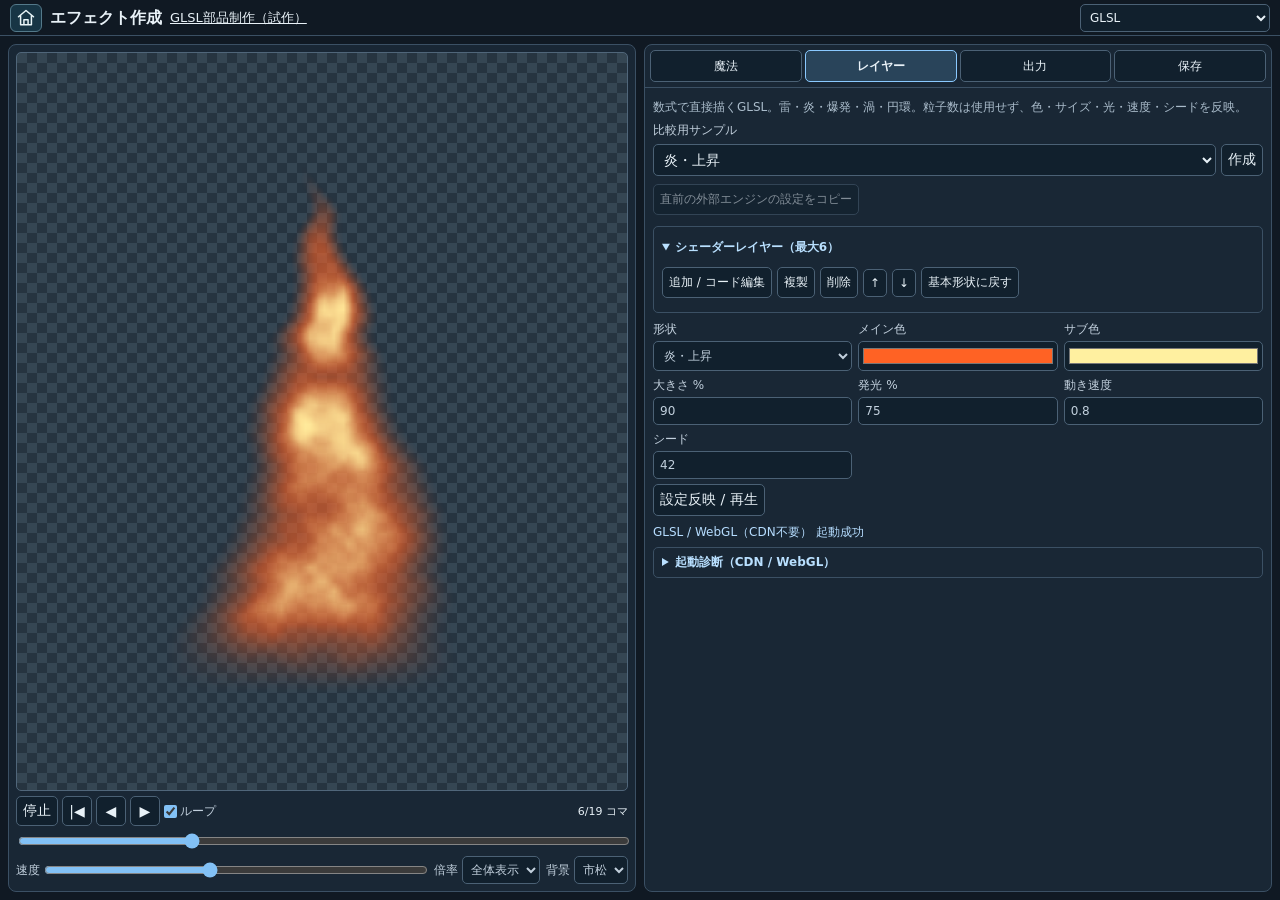
==== tools/effect-creator/index.html @ da2f542d "Add starfield and layered cosmic mist to dark nebula" ====
<!doctype html><html lang="ja"><head><meta charset="utf-8"><meta name="viewport" content="width=device-width,initial-scale=1,viewport-fit=cover"><title>エフェクト作成 | MyMapCreater</title><link rel="stylesheet" href="style.css?v=glsl-tabs-1"><link rel="stylesheet" href="../../shared/tool-home.css?v=1"><script defer src="../../shared/tool-home.js?v=1"></script></head><body>
<header class="app-header" data-tool-home><h1>エフェクト作成</h1><a href="component-studio.html" class="component-studio-link" style="color:inherit;text-decoration:underline;white-space:nowrap;font-size:13px">GLSL部品制作（試作）</a><select id="engineSelect" aria-label="描画エンジン"><option value="shader" selected>GLSL</option><option value="canvas">Canvas 2D</option><option value="pixi">PixiJS</option><option value="three">Three.js</option><option value="quarks">three.quarks</option><option value="ts">tsParticles</option><option value="code">SVG / CSS / JS</option></select></header>
<main class="workspace">
<section class="preview panel" aria-label="プレビュー">
  <div id="canvasStage" class="preview-stage checker"><canvas id="preview" width="128" height="128"></canvas></div>
  <div id="externalStage" class="preview-stage checker" hidden><canvas id="externalPreview" width="128" height="128"></canvas></div>
  <div id="codeStage" class="preview-stage checker" hidden><iframe id="codeFrame" title="隔離コードプレビュー" sandbox="allow-scripts"></iframe></div>
  <div id="canvasControls" class="preview-controls">
    <div class="transport"><button id="play">停止</button><button id="rewind" title="先頭" aria-label="先頭">|◀</button><button id="prev" title="前のコマ" aria-label="前のコマ">◀</button><button id="next" title="次のコマ" aria-label="次のコマ">▶</button><label class="loop-label"><input type="checkbox" id="loop" checked>ループ</label><output id="time"></output></div>
    <div class="scrub"><input type="range" id="seek" min="0" max="11" value="0" aria-label="フレーム"></div>
    <div class="preview-options"><label>速度<input type="range" id="speed" min=".25" max="2" step=".25" value="1"></label><label>倍率<select id="zoom"><option value="fit" selected>全体表示</option><option>100%</option><option>200%</option><option>300%</option><option>400%</option></select></label><label>背景<select id="background"><option value="checker">市松</option><option value="black">黒</option><option value="white">白</option></select></label></div>
  </div>
  <div id="externalControls" class="preview-controls" hidden><div class="transport"><button id="externalPlay" type="button" disabled>再生</button><button id="externalRewind" type="button" disabled title="先頭">|◀</button><button id="externalPrev" type="button" disabled>◀</button><button id="externalNext" type="button" disabled>▶</button><label class="loop-label"><input type="checkbox" id="externalLoop" checked>ループ</label><output id="externalTime">未起動</output></div><input id="externalSeek" type="range" min="0" max="11" value="0" aria-label="外部エフェクトのフレーム" disabled><div class="preview-options"><label>速度<input type="range" id="externalSpeed" min=".25" max="2" step=".25" value="1"></label><label>倍率<select id="externalZoom"><option value="fit" selected>全体表示</option><option>100%</option><option>200%</option><option>300%</option><option>400%</option></select></label><label>背景<select id="externalBackground"><option value="checker">市松</option><option value="black">黒</option><option value="white">白</option></select></label></div></div>
  <div id="codeControls" class="preview-controls" hidden><div class="transport"><button id="runCode">再生 / 再起動</button><button id="stopCode">停止</button><span class="hint">コードプレビュー</span></div></div>
</section>
<section class="settings panel" aria-label="設定">
  <div class="settings-tabs" role="tablist" aria-label="設定項目">
    <button type="button" role="tab" id="tab-magic" aria-controls="settings-magic" aria-selected="false" tabindex="-1" data-settings-tab="magic">魔法</button>
    <button type="button" role="tab" id="tab-layers" aria-controls="settings-layers" aria-selected="true" data-settings-tab="layers">レイヤー</button>
    <button type="button" role="tab" id="tab-output" aria-controls="settings-output" aria-selected="false" tabindex="-1" data-settings-tab="output">出力</button>
    <button type="button" role="tab" id="tab-save" aria-controls="settings-save" aria-selected="false" tabindex="-1" data-settings-tab="save">保存</button>
    <button type="button" role="tab" id="tab-shader-magic" aria-controls="settings-external" aria-selected="false" tabindex="-1" data-settings-tab="shader-magic" hidden>魔法</button>
    <button type="button" role="tab" id="tab-shader-layers" aria-controls="settings-external" aria-selected="false" tabindex="-1" data-settings-tab="shader-layers" hidden>レイヤー</button>
    <button type="button" role="tab" id="tab-shader-output" aria-controls="settings-external" aria-selected="false" tabindex="-1" data-settings-tab="shader-output" hidden>出力</button>
    <button type="button" role="tab" id="tab-shader-save" aria-controls="settings-external" aria-selected="false" tabindex="-1" data-settings-tab="shader-save" hidden>保存</button>
    <button type="button" role="tab" id="tab-external" aria-controls="settings-external" aria-selected="false" tabindex="-1" data-settings-tab="external" hidden>エンジン設定</button>
    <button type="button" role="tab" id="tab-code" aria-controls="settings-code" aria-selected="false" tabindex="-1" data-settings-tab="code" hidden>コード編集</button>
  </div>
  <div class="settings-scroll" id="settingsScroll">
    <section id="settings-magic" role="tabpanel" aria-labelledby="tab-magic" data-settings-pane="magic" hidden><label for="magicPreset">雷魔法（CS 24種）</label><div class="magic-picker"><select id="magicPreset"></select><button id="magicPrev" type="button" aria-label="前の魔法">◀</button><button id="magicNext" type="button" aria-label="次の魔法">▶</button><button id="loadMagic" type="button">再読込</button></div><p id="magicMeta" class="magic-meta"></p><details open class="magic-note"><summary>演出備考</summary><p id="magicNotes"></p></details><details open class="magic-note"><summary>魔法の本来の説明（CS）</summary><p id="canvasCSOriginal"></p></details><details open class="magic-note"><summary>戦闘データ・取得条件（CS原文）</summary><p class="hint">データ（J列）</p><p id="canvasCSData"></p><p class="hint">効果（K列）</p><p id="canvasCSEffect"></p><p class="hint">取得条件（M列）</p><p id="canvasCSCondition"></p></details><details class="magic-note"><summary>効果説明の全文（L列）</summary><p id="canvasCSFull"></p></details><p class="hint">参照元：<a href="https://docs.google.com/spreadsheets/d/1M55erZwPIapl8-fw7NS1Souy1SiW1iH6J56C6C85NPg/edit#gid=1829342689&range=A312:Q335" target="_blank" rel="noopener">game_data / CS 312〜335行</a>（2026-11-26取得、読み取り専用）</p><p class="hint">魔法の選択で自動読込・再生します。編集中は確認します。出力解像度・FPS・列数は維持します。</p></section>
    <section id="settings-layers" role="tabpanel" aria-labelledby="tab-layers" data-settings-pane="layers"><details class="magic-note"><summary>比較用サンプル</summary><div class="comparison-picker"><label for="canvasSample">比較用サンプル</label><div class="row"><select id="canvasSample"></select><button id="canvasSampleLoad" type="button">作成</button></div></div></details><div class="row"><select id="preset" aria-label="基本形状"></select><button id="add">追加</button><button id="duplicate">複製</button><button id="remove">削除</button></div><div id="layers"></div><div class="row"><button id="up">↑ 前へ</button><button id="down">↓ 後ろへ</button></div><details id="currentNoteBox" class="magic-note"><summary id="currentNoteTitle">制作備考</summary><label for="projectNotes">備考（JSON保存対象）</label><textarea id="projectNotes" rows="3"></textarea></details><div id="properties" class="fields"></div></section>
    <section id="settings-output" role="tabpanel" aria-labelledby="tab-output" data-settings-pane="output" hidden><div class="fields" id="project"></div><p id="dimensions"></p><div class="row"><button data-export="png">現在コマ PNG</button><button data-export="sheet">PNGシート</button><button data-export="webp">WebPシート</button><button data-export="zip">連番PNG ZIP</button></div></section>
    <section id="settings-save" role="tabpanel" aria-labelledby="tab-save" data-settings-pane="save" hidden><div class="row"><button id="save">JSON保存</button><label class="file">JSON読込<input id="load" type="file" accept=".json,application/json"></label><button id="localSave">ブラウザー保存</button><button id="localLoad">ブラウザー読込</button></div><p class="hint">背景設定はプレビューのみ。出力は常に透過。列数0は横一列。出力サイズ上限あり。</p></section>
    <section id="settings-external" role="tabpanel" aria-labelledby="tab-external" data-settings-pane="external" hidden>
<label hidden>描画エンジン<select id="extEngine"><option value="pixi">PixiJS + GlowFilter（2D）</option><option value="three">Three.js（3D）</option><option value="quarks">three.quarks（粒子）</option><option value="shader">GLSL（プロシージャル）</option><option value="ts">tsParticles（粒子・試験）</option></select></label>
<p class="hint" id="extEngineInfo"></p><div data-ext-part="layers"><div class="comparison-picker"><label for="extSample">比較用サンプル</label><div class="row"><select id="extSample"></select><button id="extSampleLoad" type="button">作成</button></div></div><button id="extComparePrevious" type="button" disabled>直前の外部エンジンの設定をコピー</button></div><section id="shaderStudio" hidden><div data-ext-part="magic">
<label for="shaderAttribute">属性・系統</label><select id="shaderAttribute"></select><label for="shaderMagic">魔法（CS＋制作試作）</label><div class="magic-picker"><select id="shaderMagic"></select><button id="shaderMagicPrev" type="button" aria-label="前の魔法">◀</button><button id="shaderMagicNext" type="button" aria-label="次の魔法">▶</button><button id="shaderMagicLoad" type="button">再読込</button></div><p id="shaderMagicMeta" class="magic-meta"></p><p id="shaderTrialInfo" class="hint" hidden>制作試作：名称・Lv・戦闘性能・取得条件は未確定。CS未登録。</p><details open class="magic-note"><summary>魔法の本来の説明（CS）</summary><p id="shaderCSOriginal"></p></details><details open class="magic-note"><summary>戦闘データ・取得条件（CS原文）</summary><p class="hint">データ（J列）</p><p id="shaderCSData"></p><p class="hint">効果（K列）</p><p id="shaderCSEffect"></p><p class="hint">取得条件（M列）</p><p id="shaderCSCondition"></p></details><details class="magic-note"><summary>効果説明の全文（L列）</summary><p id="shaderCSFull"></p></details><p class="hint">参照元：<a id="shaderCSLink" href="https://docs.google.com/spreadsheets/d/1M55erZwPIapl8-fw7NS1Souy1SiW1iH6J56C6C85NPg/edit#gid=1829342689" target="_blank" rel="noopener">game_data / CS</a>（2026-11-26取得、読み取り専用）</p><details open class="magic-note"><summary>演出備考</summary><p id="shaderMagicNote"></p></details><p class="hint">属性・魔法の選択で自動読込・再生します。通常の魔法は発動用、（持続）は別素材です。編集中は確認します。解像度・FPS・列数は維持します。</p></div><div data-ext-part="layers" class="magic-note">
<details open><summary>シェーダーレイヤー（最大6）</summary><div id="shaderLayerList"></div><div class="row"><button id="shaderAdd">追加 / コード編集</button><button id="shaderDuplicate">複製</button><button id="shaderDelete">削除</button><button id="shaderUp">↑</button><button id="shaderDown">↓</button><button id="shaderReset">基本形状に戻す</button></div>
<div id="shaderLayerEditor" hidden><div class="fields"><label>名前<input id="shaderName" type="text"></label><label>合成<select id="shaderBlend"><option value="source-over">通常</option><option value="lighter">加算</option><option value="multiply">乗算</option><option value="screen">スクリーン</option></select></label><label>透明度 %<input id="shaderOpacity" type="number" min="0" max="100"></label><label>開始 (0–1)<input id="shaderStart" type="number" min="0" max=".99" step=".01"></label><label>終了 (0–1)<input id="shaderEnd" type="number" min=".01" max="1" step=".01"></label><label>倍率 %<input id="shaderScale" type="number" min="10" max="200"></label><label>X %<input id="shaderX" type="number" min="-100" max="100"></label><label>Y %<input id="shaderY" type="number" min="-100" max="100"></label><label>角度<input id="shaderRotation" type="number" min="-360" max="360"></label><label>表示<input id="shaderVisible" type="checkbox" checked></label></div>
<details open><summary>動的パラメータ</summary><div class="fields" id="shaderParams"></div></details><details><summary>GLSLコード（直接編集）</summary><p class="hint">WebGL1 フラグメントシェーダー。vUv、uTime（速度反映）、uProgress（0–1）、uResolution、uSize、uGlow、uColor、uCore等を利用可能。uniform float 名前; を追加すると設定欄を自動生成。範囲指定は // @param 名前 初期値 最小 最大 刻み。コードは信頼できるものを使用してください。</p><textarea id="shaderCode" rows="12" spellcheck="false" autocapitalize="off" maxlength="50000"></textarea><div class="row"><button id="shaderCopy">コードコピー</button><button id="shaderApplyCode" type="button">コードを反映して再生</button></div></details></div></details></div></section><div data-ext-part="layers"><div class="fields" id="extFields">
<label>形状<select id="extShape"><option value="lightning">雷・電撃</option><option value="burst">爆発・火花</option><option value="fire">炎・上昇</option><option value="vortex">旋風・渦</option><option value="ring">円環・魔法</option></select></label>
<label>メイン色<input type="color" id="extColor" value="#68aaff"></label><label>サブ色<input type="color" id="extCore" value="#ffffff"></label>
<label>粒子数<input type="number" id="extCount" min="1" max="300" value="64"></label><label>大きさ %<input type="number" id="extSize" min="10" max="150" value="80"></label><label>発光 %<input type="number" id="extGlow" min="0" max="100" value="50"></label><label>動き速度<input type="number" id="extSpeed" min=".1" max="5" step=".1" value="1"></label><label>シード<input type="number" id="extSeed" min="0" max="2147483647" value="42"></label>
</div></div><div data-ext-part="output"><div class="fields"><label>幅 px<input type="number" id="extWidth" min="16" max="512" value="128"></label><label>高さ px<input type="number" id="extHeight" min="16" max="512" value="128"></label><label>FPS<input type="number" id="extFps" min="1" max="60" value="12"></label><label>秒数<input type="number" id="extDuration" min=".2" max="5" step=".1" value="1"></label><label>列数 (0=横)<input type="number" id="extColumns" min="0" max="300" value="0"></label></div>
<div class="row"><button id="extCopySize" type="button">既存の出力設定をコピー</button></div>
<p id="extDimensions" class="hint"></p><div class="row"><button data-ext-export="png" disabled>現在コマ PNG</button><button data-ext-export="sheet" disabled>PNGシート</button><button data-ext-export="webp" disabled>WebPシート</button><button data-ext-export="zip" disabled>連番PNG ZIP</button></div>
</div><div data-ext-part="save"><label>制作備考<textarea id="extNotes" rows="3" placeholder="表現・用途・調整メモ"></textarea></label><div class="row"><button id="extSave">試作JSON保存</button><label class="file">試作JSON読込<input type="file" id="extLoad" accept=".json,application/json"></label></div><p class="hint">画像素材は不要。外部ライブラリは選択時にCDNから読み込みます。既存Canvasと外部試作の設定は独立しています。</p></div><div class="row"><button id="extApply" type="button">設定反映 / 再生</button></div><p id="extStatus" role="status" aria-live="polite">エンジンを選択して起動してください。</p><details id="extDiagnosticBox" class="magic-note"><summary>起動診断（CDN / WebGL）</summary><textarea id="extDiagnostic" readonly rows="5" aria-label="起動診断ログ"></textarea><button id="extCopyDiagnostic" type="button">診断情報をコピー</button></details></section>
    <section id="settings-code" role="tabpanel" aria-labelledby="tab-code" data-settings-pane="code" class="code" hidden><div class="comparison-picker"><label for="codeSample">比較用サンプル</label><div class="row"><select id="codeSample"></select><button id="codeSampleLoad" type="button">作成</button></div></div><p class="hint">隔離フレーム内で再生。インラインSVG＋CSSアニメーション、または下記のCanvas描画関数から透過画像を出力できます。通常のHTML要素の画像化は未対応です。</p><div class="fields"><label>HTML<textarea id="htmlCode" rows="5">&lt;svg xmlns="http://www.w3.org/2000/svg" viewBox="0 0 128 128"&gt;&lt;circle class="spark" cx="64" cy="64" r="22" fill="none" stroke="#76baff" stroke-width="4"/&gt;&lt;/svg&gt;</textarea></label><label>CSS<textarea id="cssCode" rows="5">body{margin:0}svg{display:block;width:100%;height:100vh}.spark{transform-origin:64px 64px;animation:pulse 1s infinite linear}@keyframes pulse{from{transform:scale(.2);opacity:1}to{transform:scale(2);opacity:0}}</textarea></label><label>JavaScript<textarea id="jsCode" rows="5"></textarea></label></div><div class="row"><button id="downloadCode">HTML保存</button><button id="canvasExample">Canvas例</button></div><div class="row"><button data-code-export="png">現在コマ PNG</button><button data-code-export="sheet">PNGシート</button><button data-code-export="webp">WebPシート</button><button data-code-export="zip">連番PNG ZIP</button></div><p class="hint">画像出力は共通の幅・高さ・FPS・秒数・列数を使用します。SVGは内蔵図形と対応CSSに限定。Canvas例は renderFrame({canvas,ctx,time,duration,frame,fps}) で各コマを描画します。</p><p id="codeStatus" role="status" aria-live="polite"></p></section>
  </div>
  <p id="status" role="status" aria-live="polite"></p>
</section>
</main><script src="effect-view-state.js?v=magic-activation-12"></script><script src="lightning-presets.js?v=1"></script><script src="magic-catalog.js?v=dark-nebula-stars-2"></script><script src="cs-magic-reference.js?v=magic-activation-12"></script><script src="effect-engine.js?v=thunder-1"></script><script src="effect-export.js"></script><script src="effect-comparison.js?v=1"></script><script src="effect-code.js?v=engine-switch-1"></script><script src="external-model.js?v=shader-studio-1"></script><script src="shader-studio.js?v=divine-ground-2x"></script><script src="external-effects.js?v=layer-recovery-15"></script><script src="effect-layout.js?v=restore-view-1"></script><script src="effect-editor.js?v=magic-autoload-1"></script></body></html>
---- tools/effect-creator/style.css ----
*{box-sizing:border-box}
[hidden]{display:none!important}
html{height:100%;overflow:hidden}
body{margin:0;height:100vh;height:100dvh;overflow:hidden;display:flex;flex-direction:column;background:#101923;color:#e8f1f7;font:14px system-ui}
.app-header{display:flex;align-items:center;gap:8px;flex:0 0 auto;min-height:36px;padding:3px 10px;padding-top:calc(3px + env(safe-area-inset-top,0px));border-bottom:1px solid #3b5064;flex-wrap:nowrap}
.app-header h1{font-size:16px;line-height:1.2;margin:0;white-space:nowrap}
.header-note{font-size:11px;color:#aabccb;margin-left:auto;white-space:nowrap}
.hint{color:#aabccb;font-size:12px}
.workspace{flex:1;min-height:0;min-width:0;width:100%;max-width:1500px;margin:0 auto;display:grid;grid-template-columns:minmax(0,1fr) minmax(0,1fr);grid-template-rows:minmax(0,1fr);gap:8px;padding:8px 8px max(8px,env(safe-area-inset-bottom,0px))}
.panel{background:#192735;border:1px solid #3b5064;border-radius:8px;min-width:0;min-height:0}
.preview{display:flex;flex-direction:column;padding:7px;gap:5px}
.preview-stage{flex:1;min-height:0;min-width:0;overflow:auto;display:flex;align-items:safe center;justify-content:safe center;border:1px solid #50667a;border-radius:5px}
.checker{background:repeating-conic-gradient(#263440 0% 25%,#354653 0% 50%) 0 0/20px 20px}
.checker.black{background:#000}.checker.white{background:#fff}
canvas{image-rendering:auto;flex:none;display:block}
#codeFrame{border:0;width:100%;height:100%;display:block;flex:1}
.preview-controls{flex:none;display:grid;gap:4px}
.transport{display:flex;align-items:center;gap:4px;min-width:0;flex-wrap:nowrap}
.transport button{flex:none;min-width:30px;height:30px;padding:3px 6px}
.transport #play{min-width:46px}
.loop-label{display:flex;align-items:center;gap:3px;white-space:nowrap}
.loop-label input{display:inline;width:auto;margin:0}
#time{margin-left:auto;font-size:11px;white-space:nowrap;font-variant-numeric:tabular-nums}
.scrub{min-height:18px;display:flex;align-items:center}
.preview-options{display:grid;grid-template-columns:minmax(0,1fr) auto auto;gap:6px;align-items:center}
.preview-options label{display:flex;align-items:center;gap:4px;white-space:nowrap}
.preview-options label>input,.preview-options label>select{margin:0;min-width:0}
.preview-options select{width:auto;height:28px;padding:2px 4px;font-size:12px}
.settings{display:flex;flex-direction:column;overflow:hidden}
.settings-tabs{display:grid;grid-template-columns:repeat(4,minmax(0,1fr));gap:3px;padding:5px;border-bottom:1px solid #3b5064;flex:none}
.settings-tabs button{min-width:0;font-size:13px;padding:5px 2px;min-height:32px;white-space:nowrap}
.settings-tabs button[aria-selected=true]{background:#29445a;border-color:#8ac9ff;font-weight:700}
.settings-scroll{flex:1;min-height:0;overflow:auto;overscroll-behavior:contain;padding:8px;scrollbar-width:thin}
.row{display:flex;gap:5px;align-items:center;flex-wrap:wrap;margin:5px 0 8px}
button,select,input,textarea,.file{font:inherit;color:inherit;background:#11202d;border:1px solid #4b6175;border-radius:5px;padding:6px}
button,.file{cursor:pointer}button:hover,.file:hover{background:#29445a}button:disabled{opacity:.5;cursor:default}
button:focus-visible,select:focus-visible,input:focus-visible,textarea:focus-visible{outline:2px solid #9edce5;outline-offset:1px}
input[type=range]{padding:0;width:100%;accent-color:#82c1f6}input[type=color]{width:100%;height:30px;padding:2px}input[type=checkbox]{accent-color:#82c1f6}input[type=number]{width:100%;min-width:0}
.fields{display:grid;grid-template-columns:repeat(3,minmax(0,1fr));gap:6px}
label{display:block;font-size:12px;color:#c2d0dd}label>input,label>select,label>textarea{display:block;width:100%;margin-top:3px}
.row label>input[type=checkbox]{display:inline;width:auto}.file input{display:none}
#layers{display:grid;gap:3px;max-height:112px;overflow:auto}#layers button{text-align:left;padding:5px 7px}#layers button.active{border-color:#8ac9ff;background:#29445a}
#status,#codeStatus{white-space:pre-wrap;color:#b6ddff;font-size:12px;overflow-wrap:anywhere}
#status{margin:0;padding:5px 8px;border-top:1px solid #3b5064;max-height:50px;overflow:auto}#status:empty{display:none}
.code textarea{resize:vertical;font:12px monospace}.code .fields{grid-template-columns:1fr}
#dimensions{margin:8px 0;font-size:12px}
@media(max-width:760px){.workspace{grid-template-columns:minmax(0,1fr);grid-template-rows:minmax(0,43fr) minmax(0,57fr);gap:5px;padding:4px 4px max(4px,env(safe-area-inset-bottom,0px))}.app-header{min-height:34px;padding-left:6px;padding-right:6px}.preview{padding:4px;gap:3px}.fields{grid-template-columns:repeat(2,minmax(0,1fr))}.settings-scroll{padding:6px}.preview-options{gap:5px}.transport button{height:28px}.header-note{font-size:10px}}
@media(max-width:380px){.transport{gap:3px}.transport button{min-width:26px;padding:2px 4px}#time{font-size:10px}.loop-label{font-size:11px}.preview-options label{font-size:11px}.preview-options select{font-size:11px}}
@media(max-height:450px) and (max-width:760px){.workspace{grid-template-rows:minmax(110px,48fr) minmax(65px,52fr)}.preview-options{gap:3px}.preview-controls{gap:2px}}

.settings-tabs{grid-template-columns:repeat(5,minmax(0,1fr))}.magic-picker{display:grid;grid-template-columns:minmax(0,1fr) auto auto auto;gap:4px;margin:4px 0 6px}.magic-picker select{width:100%;min-width:0}.magic-meta{font-size:12px;color:#aabccb;margin:5px 0}.magic-note{border:1px solid #3b5064;border-radius:5px;padding:6px 8px;margin:6px 0;font-size:12px}.magic-note summary{cursor:pointer;font-weight:600;color:#b9e0ff}.magic-note p{white-space:pre-wrap;overflow-wrap:anywhere;line-height:1.55;margin:6px 0 2px}.magic-note textarea{width:100%;resize:vertical;font:inherit}.magic-note label{margin-top:6px}

.settings-tabs{grid-template-columns:repeat(6,minmax(0,1fr))}.settings-tabs button{font-size:12px}#extStatus{white-space:pre-wrap;overflow-wrap:anywhere;font-size:12px;color:#b6ddff;margin:6px 0}#extFields{margin-top:8px}#externalTime{margin-left:auto;font-size:11px}#extNotes{resize:vertical}.external-offscreen{position:fixed;left:-2000px;top:0;pointer-events:none;overflow:hidden}

.app-header #engineSelect{margin-left:auto;min-width:0;width:clamp(108px,37vw,190px);height:28px;padding:2px 5px;font-size:12px}.app-header h1{min-width:0;overflow:hidden;text-overflow:ellipsis}.settings-tabs[data-engine-mode=external],.settings-tabs[data-engine-mode=code]{grid-template-columns:minmax(0,1fr)}.settings-tabs[data-engine-mode=canvas]{grid-template-columns:repeat(4,minmax(0,1fr))}.comparison-picker .row{flex-wrap:nowrap}.comparison-picker select{flex:1;min-width:0}.comparison-picker button{flex:none}#extComparePrevious{font-size:12px;margin:0 0 5px}#extEngineInfo{margin:3px 0 6px}

#extDiagnostic{width:100%;font-size:11px;font-family:monospace;white-space:pre-wrap;margin:5px 0}#extCopyDiagnostic{font-size:12px}

#shaderStudio{padding:7px;margin:8px 0}#shaderStudio summary{margin:6px 0}#shaderStudio select{max-width:100%}#shaderLayerList{display:grid;gap:3px;max-height:150px;overflow:auto}#shaderLayerList button{text-align:left}#shaderLayerList button.active{background:#29445a;border-color:#8ac9ff}#shaderCode{width:100%;font:12px monospace;resize:vertical;white-space:pre;overflow:auto}#shaderMagicNote{white-space:pre-wrap}#shaderStudio .fields{margin:6px 0}#shaderStudio input[type=checkbox]{width:auto}

.settings-tabs[data-engine-mode=shader]{grid-template-columns:repeat(4,minmax(0,1fr))}#shaderStudio{padding:0;margin:0}#shaderStudio [data-ext-part=magic] .magic-note{margin:6px 0}#settings-external a{color:#a9d9ff}#settings-external [data-ext-part=output] .fields{margin-top:6px}#externalTime{white-space:nowrap;font-variant-numeric:tabular-nums}#externalControls .transport{gap:4px}
---- shared/tool-home.css ----
/* Consistent compact home icon, sized to fit existing map header. */
[data-tool-home] > .tool-home-button {
  box-sizing:border-box;display:inline-flex;align-items:center;justify-content:center;
  flex:0 0 32px;width:32px;min-width:32px;max-width:32px;height:28px;min-height:28px;
  padding:0;margin:0;border:1px solid #54798a;border-radius:6px;
  color:#e8f4f7;background:#173545;cursor:pointer;line-height:1;
}
[data-tool-home] > .tool-home-button:hover{background:#285569;border-color:#9edce5}
[data-tool-home] > .tool-home-button:focus-visible{outline:2px solid #9edce5;outline-offset:2px}
.tool-home-button svg{display:block;flex:none;pointer-events:none}
.tool-title-row{display:flex;align-items:center;gap:10px;margin-bottom:8px}
.tool-title-row h1{margin:0}
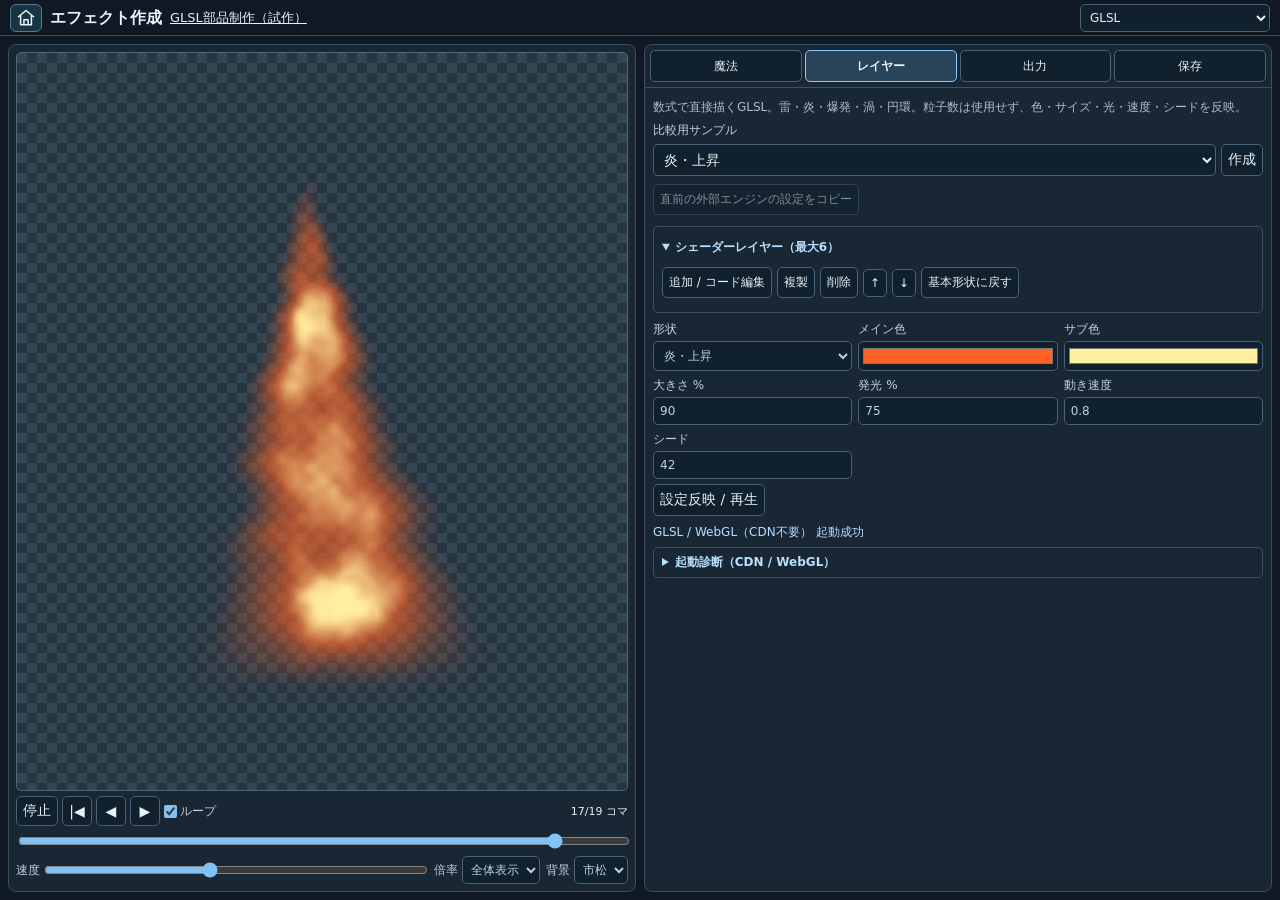
==== commit 6fc17ab3: "Enhance high-rank light spell timing and side-view depth" ====
--- a/tools/effect-creator/index.html
+++ b/tools/effect-creator/index.html
@@ -49,4 +49,4 @@
   </div>
   <p id="status" role="status" aria-live="polite"></p>
 </section>
-</main><script src="effect-view-state.js?v=magic-activation-12"></script><script src="lightning-presets.js?v=1"></script><script src="magic-catalog.js?v=dark-nebula-stars-2"></script><script src="cs-magic-reference.js?v=magic-activation-12"></script><script src="effect-engine.js?v=thunder-1"></script><script src="effect-export.js"></script><script src="effect-comparison.js?v=1"></script><script src="effect-code.js?v=engine-switch-1"></script><script src="external-model.js?v=shader-studio-1"></script><script src="shader-studio.js?v=divine-ground-2x"></script><script src="external-effects.js?v=layer-recovery-15"></script><script src="effect-layout.js?v=restore-view-1"></script><script src="effect-editor.js?v=magic-autoload-1"></script></body></html>+</main><script src="effect-view-state.js?v=magic-activation-12"></script><script src="lightning-presets.js?v=1"></script><script src="magic-catalog.js?v=light-power-side-2"></script><script src="cs-magic-reference.js?v=magic-activation-12"></script><script src="effect-engine.js?v=thunder-1"></script><script src="effect-export.js"></script><script src="effect-comparison.js?v=1"></script><script src="effect-code.js?v=engine-switch-1"></script><script src="external-model.js?v=shader-studio-1"></script><script src="shader-studio.js?v=divine-ground-2x"></script><script src="external-effects.js?v=layer-recovery-15"></script><script src="effect-layout.js?v=restore-view-1"></script><script src="effect-editor.js?v=magic-autoload-1"></script></body></html>
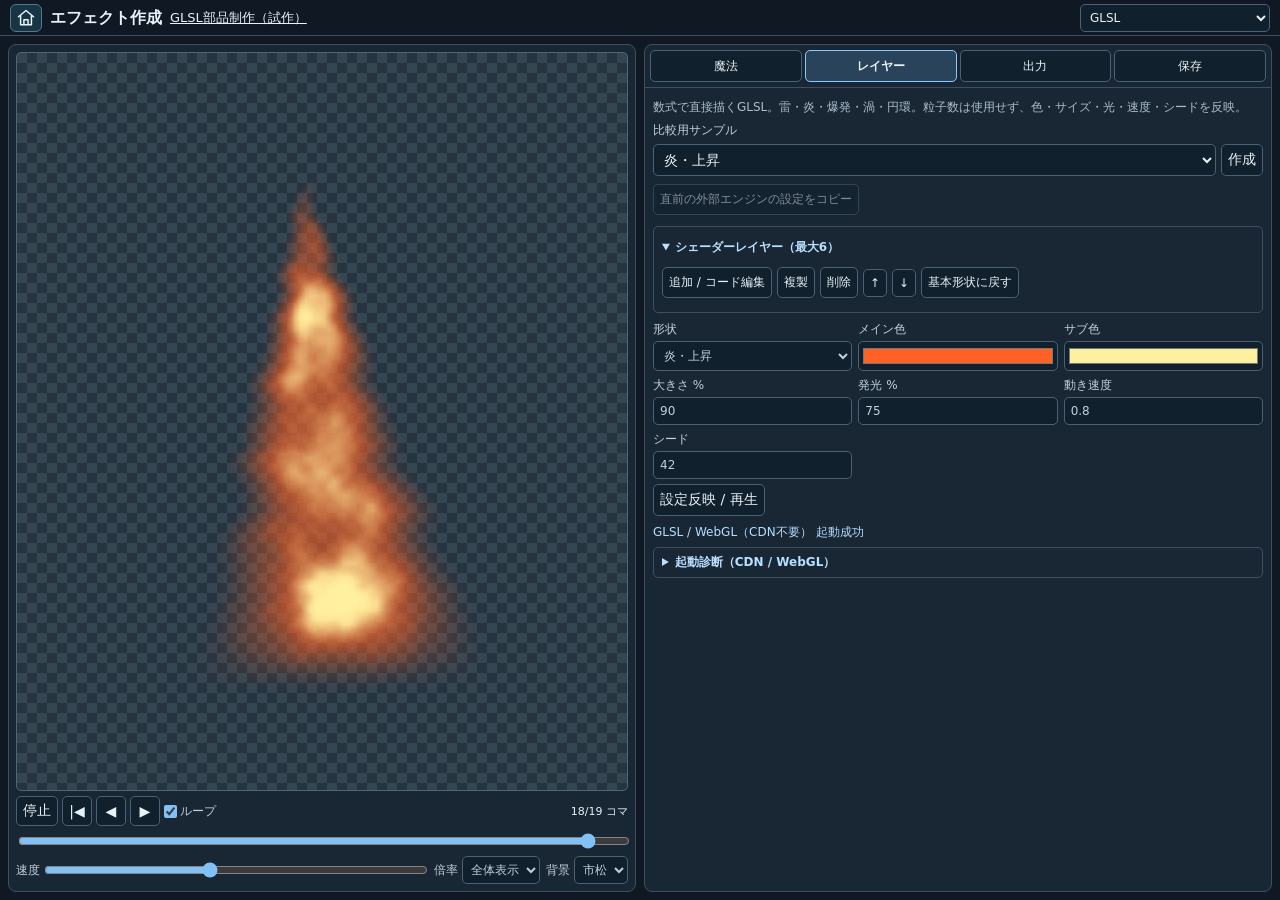
==== commit 66538c53: "Add standalone level-three light reaping interception effect preview" ====
--- a/tools/effect-creator/index.html
+++ b/tools/effect-creator/index.html
@@ -49,4 +49,4 @@
   </div>
   <p id="status" role="status" aria-live="polite"></p>
 </section>
-</main><script src="effect-view-state.js?v=magic-activation-12"></script><script src="lightning-presets.js?v=1"></script><script src="magic-catalog.js?v=light-power-side-2"></script><script src="cs-magic-reference.js?v=magic-activation-12"></script><script src="effect-engine.js?v=thunder-1"></script><script src="effect-export.js"></script><script src="effect-comparison.js?v=1"></script><script src="effect-code.js?v=engine-switch-1"></script><script src="external-model.js?v=shader-studio-1"></script><script src="shader-studio.js?v=divine-ground-2x"></script><script src="external-effects.js?v=layer-recovery-15"></script><script src="effect-layout.js?v=restore-view-1"></script><script src="effect-editor.js?v=magic-autoload-1"></script></body></html>+</main><script src="effect-view-state.js?v=magic-activation-12"></script><script src="lightning-presets.js?v=1"></script><script src="magic-catalog.js?v=light-reap-extra-1"></script><script src="cs-magic-reference.js?v=magic-activation-12"></script><script src="effect-engine.js?v=thunder-1"></script><script src="effect-export.js"></script><script src="effect-comparison.js?v=1"></script><script src="effect-code.js?v=engine-switch-1"></script><script src="external-model.js?v=shader-studio-1"></script><script src="shader-studio.js?v=divine-ground-2x"></script><script src="external-effects.js?v=layer-recovery-15"></script><script src="effect-layout.js?v=restore-view-1"></script><script src="effect-editor.js?v=magic-autoload-1"></script></body></html>
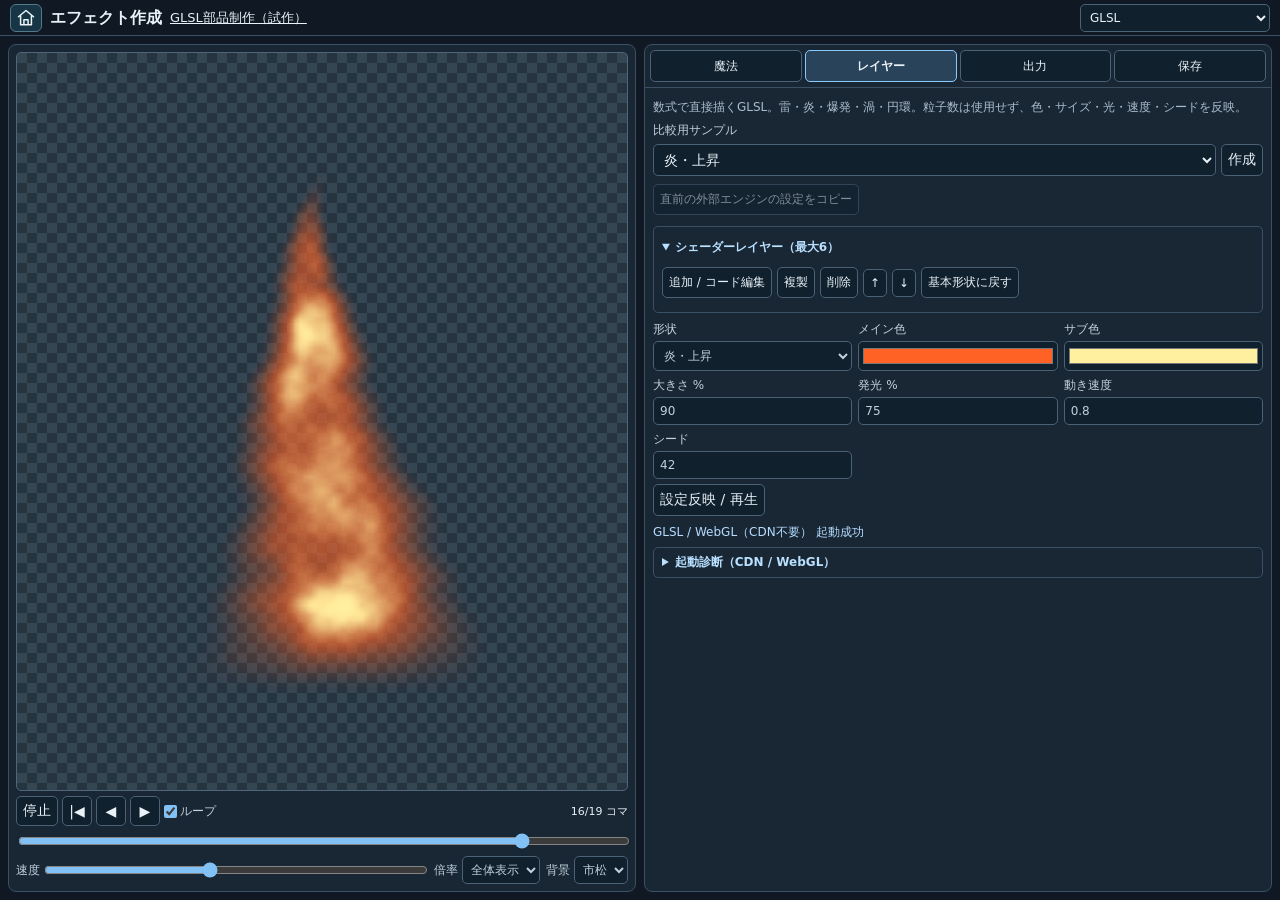
==== commit 40ab9ef2: "Intensify firefly individual bursts and convert aurora to frontal attack" ====
--- a/tools/effect-creator/index.html
+++ b/tools/effect-creator/index.html
@@ -49,4 +49,4 @@
   </div>
   <p id="status" role="status" aria-live="polite"></p>
 </section>
-</main><script src="effect-view-state.js?v=magic-activation-12"></script><script src="lightning-presets.js?v=1"></script><script src="magic-catalog.js?v=light-reap-extra-1"></script><script src="cs-magic-reference.js?v=magic-activation-12"></script><script src="effect-engine.js?v=thunder-1"></script><script src="effect-export.js"></script><script src="effect-comparison.js?v=1"></script><script src="effect-code.js?v=engine-switch-1"></script><script src="external-model.js?v=shader-studio-1"></script><script src="shader-studio.js?v=divine-ground-2x"></script><script src="external-effects.js?v=layer-recovery-15"></script><script src="effect-layout.js?v=restore-view-1"></script><script src="effect-editor.js?v=magic-autoload-1"></script></body></html>+</main><script src="effect-view-state.js?v=magic-activation-12"></script><script src="lightning-presets.js?v=1"></script><script src="magic-catalog.js?v=light-attack-aurora-1"></script><script src="cs-magic-reference.js?v=magic-activation-12"></script><script src="effect-engine.js?v=thunder-1"></script><script src="effect-export.js"></script><script src="effect-comparison.js?v=1"></script><script src="effect-code.js?v=engine-switch-1"></script><script src="external-model.js?v=shader-studio-1"></script><script src="shader-studio.js?v=divine-ground-2x"></script><script src="external-effects.js?v=layer-recovery-15"></script><script src="effect-layout.js?v=restore-view-1"></script><script src="effect-editor.js?v=magic-autoload-1"></script></body></html>
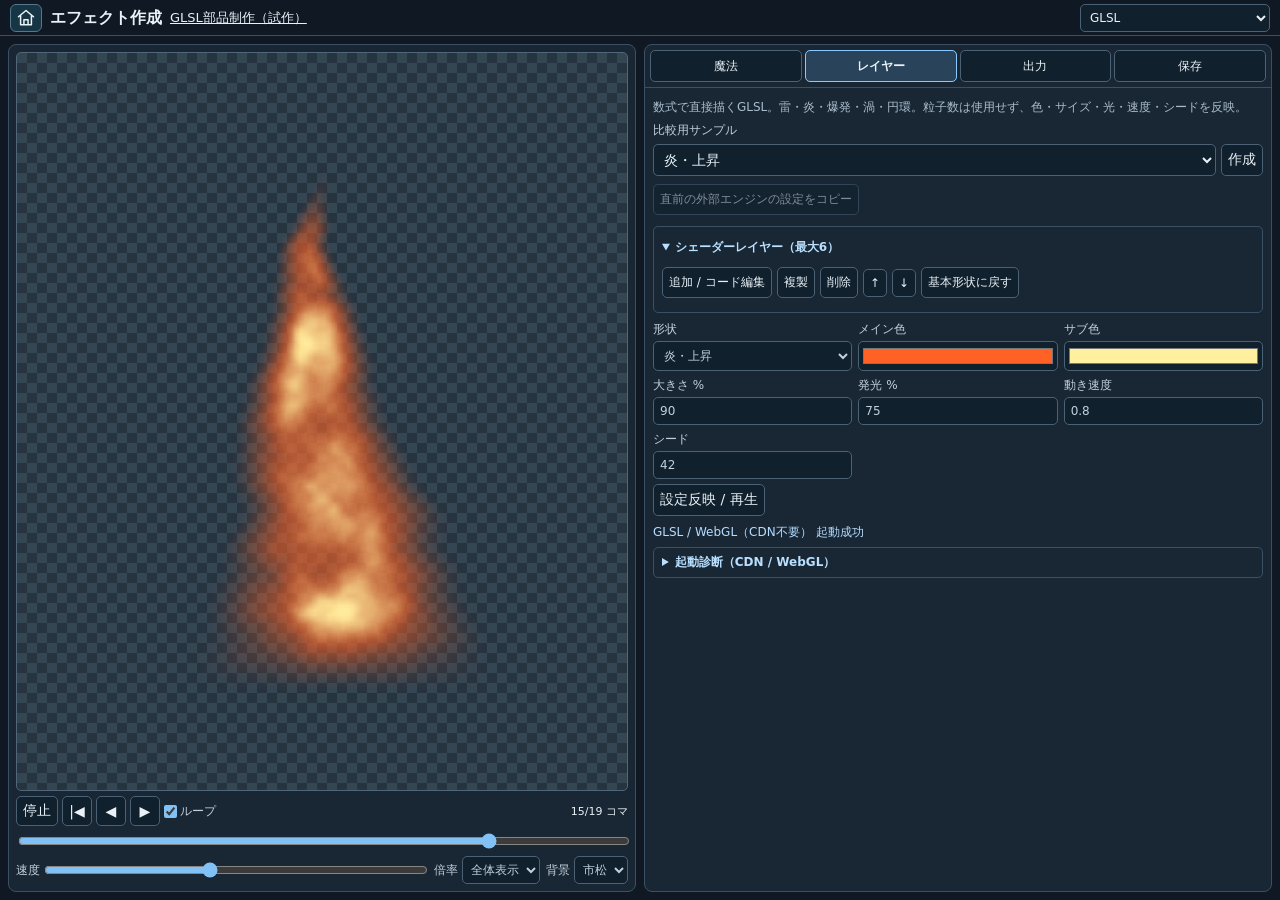
==== commit e477a157: "Restore firefly swarm and stagger individual flash bursts" ====
--- a/tools/effect-creator/index.html
+++ b/tools/effect-creator/index.html
@@ -49,4 +49,4 @@
   </div>
   <p id="status" role="status" aria-live="polite"></p>
 </section>
-</main><script src="effect-view-state.js?v=magic-activation-12"></script><script src="lightning-presets.js?v=1"></script><script src="magic-catalog.js?v=light-attack-aurora-1"></script><script src="cs-magic-reference.js?v=magic-activation-12"></script><script src="effect-engine.js?v=thunder-1"></script><script src="effect-export.js"></script><script src="effect-comparison.js?v=1"></script><script src="effect-code.js?v=engine-switch-1"></script><script src="external-model.js?v=shader-studio-1"></script><script src="shader-studio.js?v=divine-ground-2x"></script><script src="external-effects.js?v=layer-recovery-15"></script><script src="effect-layout.js?v=restore-view-1"></script><script src="effect-editor.js?v=magic-autoload-1"></script></body></html>+</main><script src="effect-view-state.js?v=magic-activation-12"></script><script src="lightning-presets.js?v=1"></script><script src="magic-catalog.js?v=firefly-random-flash-2"></script><script src="cs-magic-reference.js?v=magic-activation-12"></script><script src="effect-engine.js?v=thunder-1"></script><script src="effect-export.js"></script><script src="effect-comparison.js?v=1"></script><script src="effect-code.js?v=engine-switch-1"></script><script src="external-model.js?v=shader-studio-1"></script><script src="shader-studio.js?v=divine-ground-2x"></script><script src="external-effects.js?v=layer-recovery-15"></script><script src="effect-layout.js?v=restore-view-1"></script><script src="effect-editor.js?v=magic-autoload-1"></script></body></html>
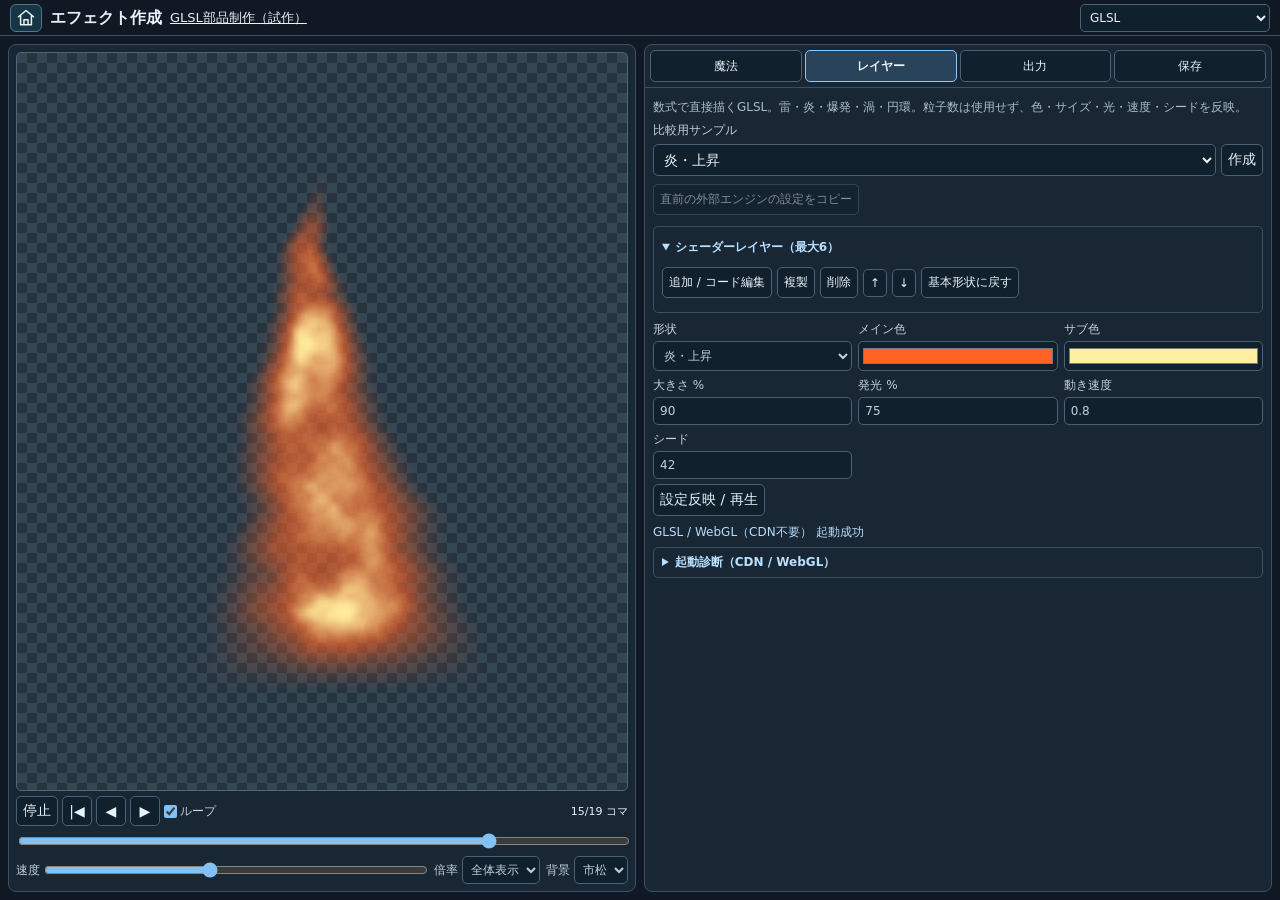
==== commit 8edeabc6: "Redesign aurora attack as unfolding curved luminous curtains" ====
--- a/tools/effect-creator/index.html
+++ b/tools/effect-creator/index.html
@@ -49,4 +49,4 @@
   </div>
   <p id="status" role="status" aria-live="polite"></p>
 </section>
-</main><script src="effect-view-state.js?v=magic-activation-12"></script><script src="lightning-presets.js?v=1"></script><script src="magic-catalog.js?v=firefly-random-flash-2"></script><script src="cs-magic-reference.js?v=magic-activation-12"></script><script src="effect-engine.js?v=thunder-1"></script><script src="effect-export.js"></script><script src="effect-comparison.js?v=1"></script><script src="effect-code.js?v=engine-switch-1"></script><script src="external-model.js?v=shader-studio-1"></script><script src="shader-studio.js?v=divine-ground-2x"></script><script src="external-effects.js?v=layer-recovery-15"></script><script src="effect-layout.js?v=restore-view-1"></script><script src="effect-editor.js?v=magic-autoload-1"></script></body></html>+</main><script src="effect-view-state.js?v=magic-activation-12"></script><script src="lightning-presets.js?v=1"></script><script src="magic-catalog.js?v=aurora-fold-wave-2"></script><script src="cs-magic-reference.js?v=magic-activation-12"></script><script src="effect-engine.js?v=thunder-1"></script><script src="effect-export.js"></script><script src="effect-comparison.js?v=1"></script><script src="effect-code.js?v=engine-switch-1"></script><script src="external-model.js?v=shader-studio-1"></script><script src="shader-studio.js?v=divine-ground-2x"></script><script src="external-effects.js?v=layer-recovery-15"></script><script src="effect-layout.js?v=restore-view-1"></script><script src="effect-editor.js?v=magic-autoload-1"></script></body></html>
